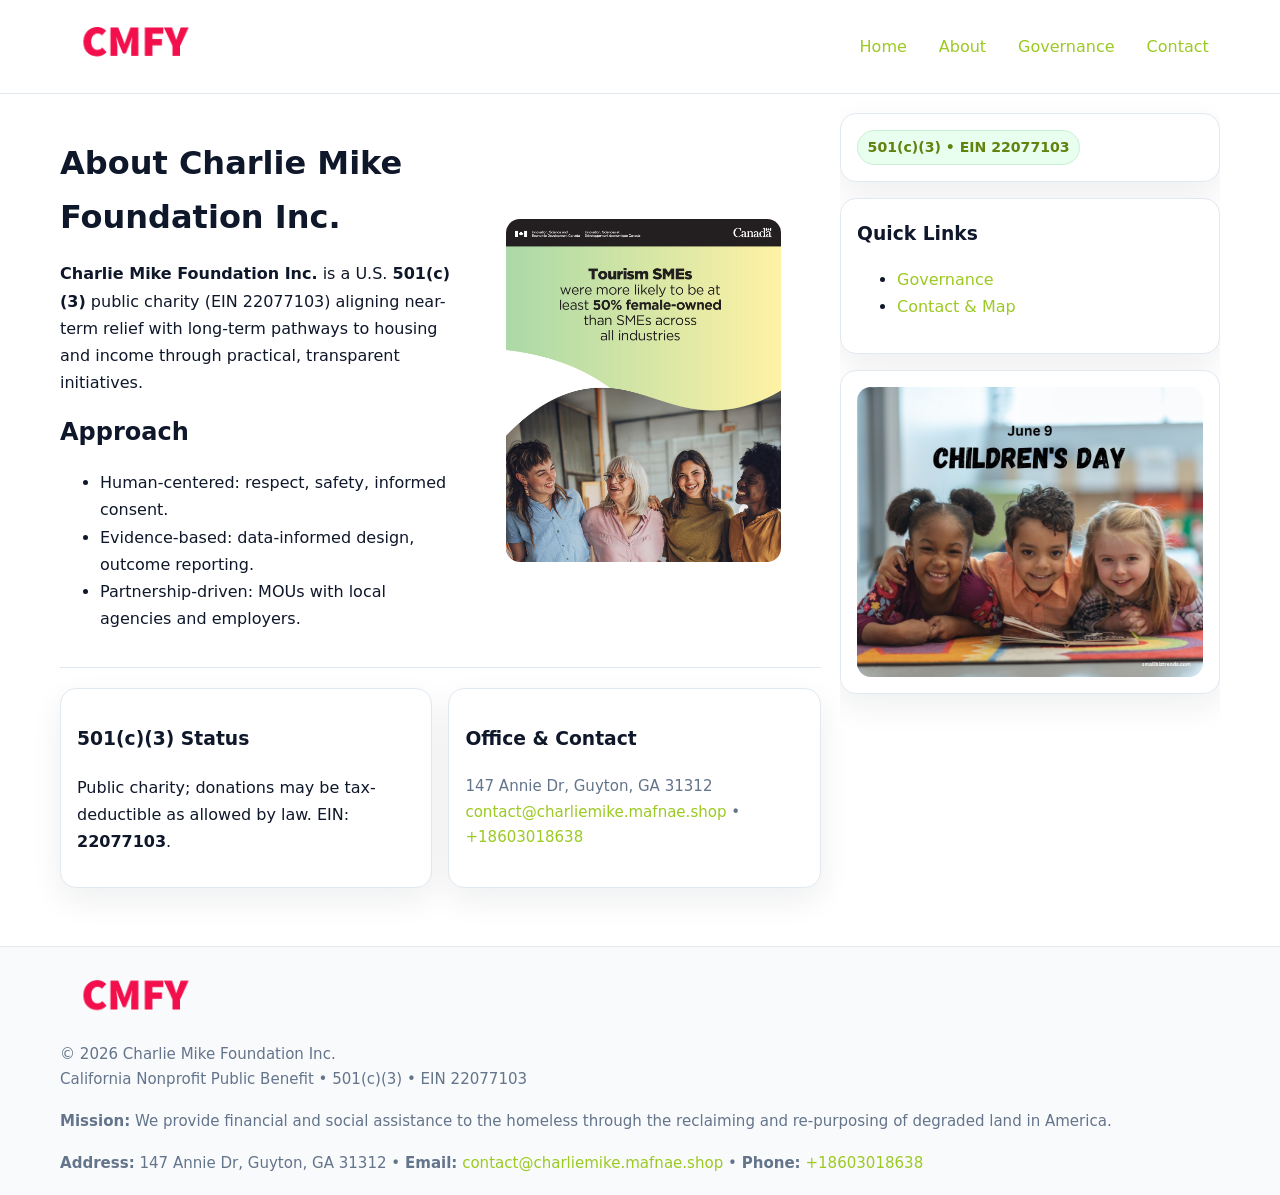
==== about.html @ d72bfca9 "Initial commit" ====
<!doctype html>
<html lang="en">
<head>
<meta charset="utf-8"/><meta name="viewport" content="width=device-width,initial-scale=1"/>
<title>Charlie Mike Foundation Inc. – Nonprofit • 2025</title>
<link rel="stylesheet" href="assets/styles.css"/><link rel="icon" href="images/logo.png">
<meta name="data-ein" content="22077103"><meta name="data-name" content="Charlie Mike Foundation Inc.">
<meta name="data-email" content="contact@charliemike.mafnae.shop"><meta name="data-phone" content="+18603018638">
<meta name="data-address" content="147 Annie Dr, Guyton, GA 31312"><meta name="data-map" content="147+Annie+Dr,+Guyton,+GA+31312">
  <meta name="description" content="Our nonprofit strengthens the community with programs focused on community services, education, and direct relief.">
</head>
<body>
<div style="position:absolute;left:-9999px;top:-9999px;opacity:0" data-uniq="{{UNIQUE_BLOB}}">
  <span>Our nonprofit strengthens the community with programs focused on community services, education, and direct relief.</span><svg width="12" height="12" viewBox="0 0 12 12" xmlns="http://www.w3.org/2000/svg"><circle cx="6" cy="6" r="5" fill="#28a745"/></svg><img src="images/about.jpg" width="1" height="1" alt="" loading="lazy"/>
</div>

<header>
  <div class="header-wrap">
    <a href="index.html"><img src="images/logo.png" alt="" style="width:150px"></a>
    <nav><a href="index.html">Home</a><a class="active" href="about.html">About</a><a href="governance.html">Governance</a><a href="contact.html">Contact</a></nav>
  </div>
</header>

<div class="layout">
  <main>
    <section class="section">
      <div class="caac3b327de">
        <div>
          <h1>About Charlie Mike Foundation Inc.</h1>
          <p><strong>Charlie Mike Foundation Inc.</strong> is a U.S. <strong>501(c)(3)</strong> public charity (EIN 22077103) aligning near-term relief with long-term pathways to housing and income through practical, transparent initiatives.</p>
          <h2>Approach</h2>
          <ul>
            <li>Human-centered: respect, safety, informed consent.</li>
            <li>Evidence-based: data-informed design, outcome reporting.</li>
            <li>Partnership-driven: MOUs with local agencies and employers.</li>
          </ul>
        </div>
        <figure><img src="images/about.jpg" alt="About"></figure>
      </div>
    </section>

    <section class="section cfa33ac334f">
      <div class="cd5650f7392"><h3>501(c)(3) Status</h3><p>Public charity; donations may be tax-deductible as allowed by law. EIN: <strong>22077103</strong>.</p></div>
      <div class="cd5650f7392"><h3>Office & Contact</h3><p class="small">147 Annie Dr, Guyton, GA 31312<br><a href="mailto:contact@charliemike.mafnae.shop">contact@charliemike.mafnae.shop</a> • <a href="tel:+18603018638">+18603018638</a></p></div>
    </section>
  </main>

  <aside>
    <div class="aside-box"><span class="c06b8f4b961">501(c)(3) • EIN 22077103</span></div>
    <div class="aside-box"><h3>Quick Links</h3><ul><li><a href="governance.html">Governance</a></li><li><a href="contact.html">Contact & Map</a></li></ul></div>
    <div class="aside-box"><img src="images/programs.jpg" alt="Programs"></div>
  </aside>
</div>

<footer>
  <div class="foot">
    <div><img src="images/logo.png" alt="" style="width:150px;margin-bottom:.5rem"><div class="small">© <span id="year"></span> Charlie Mike Foundation Inc.</div><div class="small">California Nonprofit Public Benefit • 501(c)(3) • EIN 22077103</div></div>
    <div><div class="small"><strong>Mission:</strong> We provide financial and social assistance to the homeless through the reclaiming and re-purposing of degraded land in America.</div></div>
    <div><div class="small"><strong>Address:</strong> 147 Annie Dr, Guyton, GA 31312 • <strong>Email:</strong> <a href="mailto:contact@charliemike.mafnae.shop">contact@charliemike.mafnae.shop</a> • <strong>Phone:</strong> <a href="tel:+18603018638">+18603018638</a></div></div>
  </div>
</footer>

<!-- color/skin -->
<script>(function(){function g(n){const e=document.querySelector('meta[name="'+n+'"]');return e?e.content:''}
function h(s){let x=2166136261>>>0;for(let i=0;i<s.length;i++){x^=s.charCodeAt(i);x=(x*16777619)>>>0}return x>>>0}
let k=(g('data-ein')||'').replace(/\D+/g,'');if(!k)k=g('data-name')||location.hostname||'d';
const key=h(String(k)),H=key%360,S=55+(key%20),L=46;
const r=document.documentElement;r.style.setProperty('--brand',`hsl(${H} ${S}% ${L}%)`);
r.style.setProperty('--brand-ink',`hsl(${H} ${Math.min(95,S+10)}% ${Math.max(22,L-18)}%)`);
r.style.setProperty('--soft',`hsl(${H} ${Math.max(40,S-25)}% 95%)`);
const y=document.getElementById('year'); if(y) y.textContent=new Date().getFullYear();})();</script>
</body>
</html>
---- assets/styles.css ----
:root{
  --ink:#0f172a; --muted:#64748b; --paper:#ffffff; --line:#e2e8f0;
  --brand:#16a34a; --brand-ink:#0b6a2f; --soft:#effef3;
  --radius:16px; --shadow:0 12px 32px rgba(15,23,42,.07)
}
*{box-sizing:border-box}
html,body{height:100%}
body{margin:0;background:var(--paper);color:var(--ink);
  font-family:Inter,system-ui,-apple-system,Segoe UI,Roboto,Arial,sans-serif;line-height:1.7}

a{color:var(--brand);text-decoration:none} a:hover{text-decoration:underline}
img{max-width:100%;display:block;border-radius:14px}

header{position:sticky;top:0;background:#fff;border-bottom:1px solid var(--line);z-index:10}
.header-wrap{width:min(1160px,94%);margin:0 auto;display:flex;align-items:center;justify-content:space-between;padding:.8rem 0}
.header-wrap nav a{margin-left:.6rem;padding:.45rem .7rem;border-radius:10px}
.header-wrap nav a:hover{background:var(--soft);text-decoration:none}

.layout{width:min(1160px,94%);margin:0 auto;display:grid;grid-template-columns:1.35fr 380px;gap:1.2rem}
main{padding:1.2rem 0}
aside{padding:1.2rem 0;position:sticky;top:64px;height:calc(100svh - 64px);overflow:auto}
.aside-box{background:#fff;border:1px solid var(--line);border-radius:16px;padding:1rem;box-shadow:var(--shadow);margin-bottom:1rem}
.aside-box h3{margin:.2rem 0 .4rem 0}
.c06b8f4b961{display:inline-flex;gap:.45rem;align-items:center;background:#e8fff0;border:1px solid #c7f0d3;color:var(--brand-ink);border-radius:999px;padding:.28rem .6rem;font-size:.88rem;font-weight:700}

.section{padding:1.2rem 0;border-bottom:1px solid var(--line)}
.section:last-child{border-bottom:0}
h1{font-size:2rem;margin:.2rem 0 .4rem}
h2{font-size:1.5rem;margin:.2rem 0 .6rem}
.c24f58119c5{max-width:78ch}

.caac3b327de{display:grid;grid-template-columns:1fr;gap:1rem;align-items:center}
.cfa33ac334f{display:grid;grid-template-columns:1fr;gap:1rem}
.cards{display:grid;grid-template-columns:1fr;gap:1rem}
.cd5650f7392{background:#fff;border:1px solid var(--line);border-radius:16px;box-shadow:var(--shadow);padding:1rem}
.small{font-size:.94rem;color:var(--muted)}

.gallery{display:grid;grid-template-columns:1fr 1fr;gap:.8rem}
.gallery img{width:100%;height:auto;display:block}
.gallery .span2{grid-column:1/-1}

.c44e48739e2{display:grid;grid-template-columns:1fr;gap:.9rem}
label{display:grid;gap:.35rem;font-weight:600}
input,textarea{
  width:100%;padding:.75rem .85rem;border:1px solid #cbd5e1;border-radius:12px;font:inherit
}
input:focus,textarea:focus{outline:2px solid var(--soft);border-color:var(--brand)}
.c516f2c3eed{display:inline-block;padding:.75rem 1rem;border:1px solid #cbd5e1;border-radius:12px;background:#fff}
.c516f2c3eed:hover{box-shadow:var(--shadow)}
.btn-primary{background:var(--brand);border-color:var(--brand);color:#fff}

.map-embed iframe{width:100%;aspect-ratio:16/9;border:0;border-radius:14px;box-shadow:var(--shadow)}

footer{border-top:1px solid var(--line);background:#f8fafc;margin-top:1rem}
footer .foot{width:min(1160px,94%);margin:0 auto;display:grid;grid-template-columns:1fr;gap:1rem;padding:1.2rem 0}

@media(min-width:980px){
  .caac3b327de{grid-template-columns:1.1fr 1fr}
  .cfa33ac334f{grid-template-columns:1fr 1fr}
  .cards{grid-template-columns:repeat(3,1fr)}
}
@media(max-width:1040px){
  .layout{grid-template-columns:1fr}
  aside{position:static;height:auto}
}
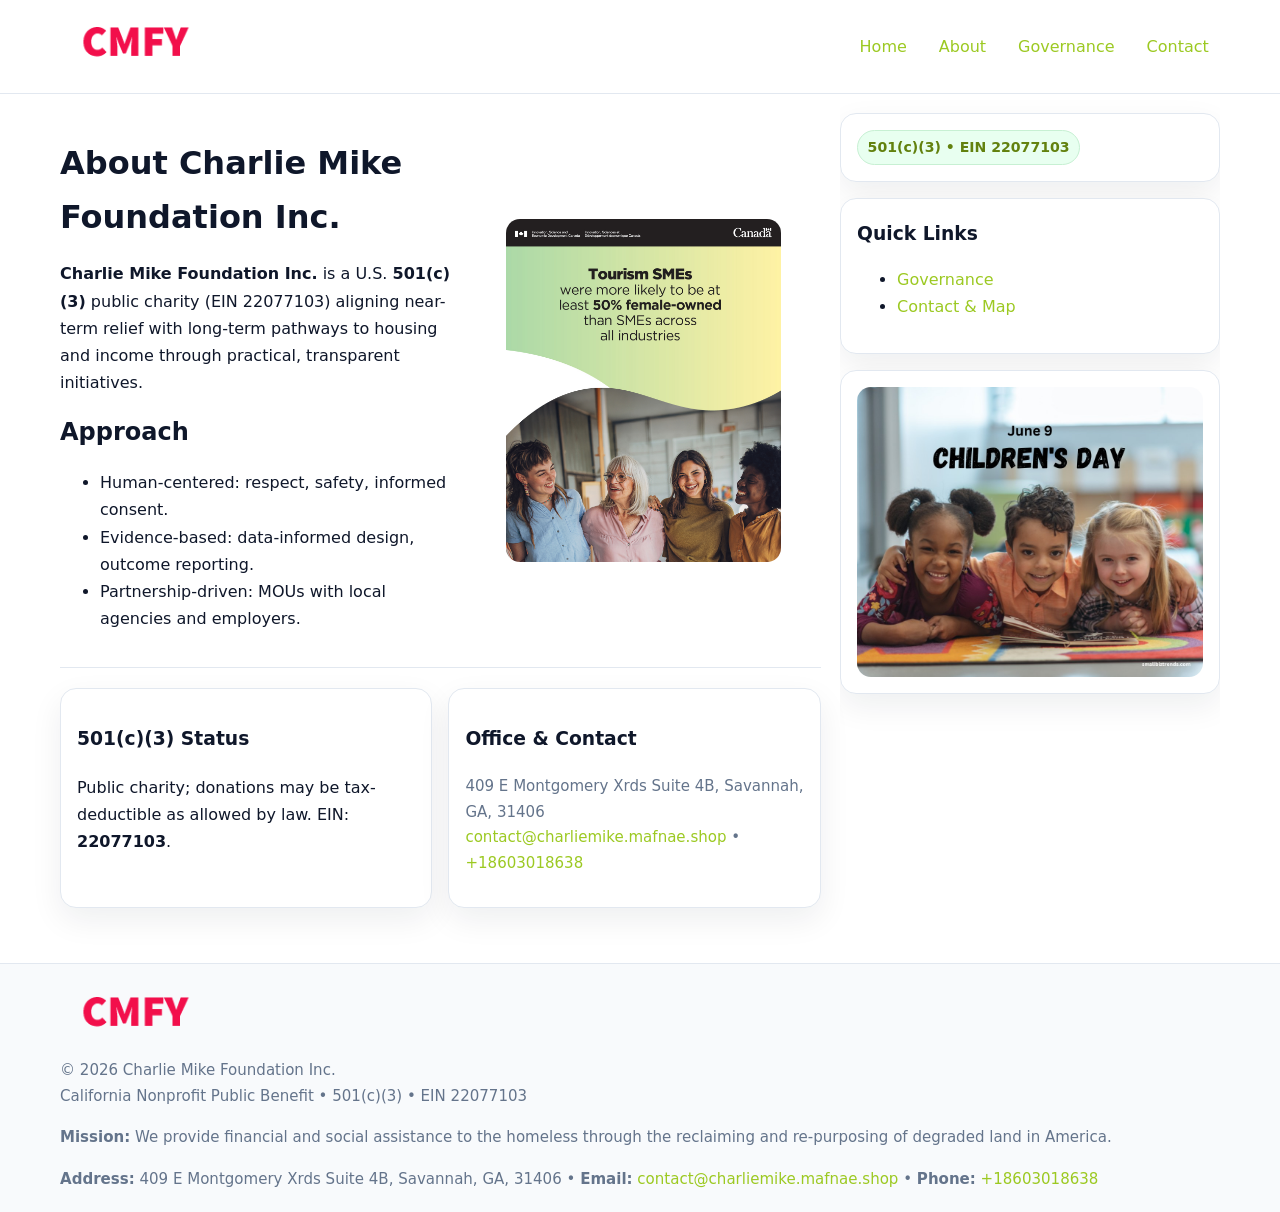
==== commit 1030fbc1: "Safe replace address only" ====
--- a/about.html
+++ b/about.html
@@ -6,7 +6,7 @@
 <link rel="stylesheet" href="assets/styles.css"/><link rel="icon" href="images/logo.png">
 <meta name="data-ein" content="22077103"><meta name="data-name" content="Charlie Mike Foundation Inc.">
 <meta name="data-email" content="contact@charliemike.mafnae.shop"><meta name="data-phone" content="+18603018638">
-<meta name="data-address" content="147 Annie Dr, Guyton, GA 31312"><meta name="data-map" content="147+Annie+Dr,+Guyton,+GA+31312">
+<meta name="data-address409 E Montgomery Xrds Suite 4B, Savannah, GA, 31406"><meta name="data-map" content="147+Annie+Dr,+Guyton,+GA+31312">
   <meta name="description" content="Our nonprofit strengthens the community with programs focused on community services, education, and direct relief.">
 </head>
 <body>
@@ -41,7 +41,7 @@
 
     <section class="section cfa33ac334f">
       <div class="cd5650f7392"><h3>501(c)(3) Status</h3><p>Public charity; donations may be tax-deductible as allowed by law. EIN: <strong>22077103</strong>.</p></div>
-      <div class="cd5650f7392"><h3>Office & Contact</h3><p class="small">147 Annie Dr, Guyton, GA 31312<br><a href="mailto:contact@charliemike.mafnae.shop">contact@charliemike.mafnae.shop</a> • <a href="tel:+18603018638">+18603018638</a></p></div>
+      <div class="cd5650f7392"><h3>Office & Contact</h3><p class="small">409 E Montgomery Xrds Suite 4B, Savannah, GA, 31406<br><a href="mailto:contact@charliemike.mafnae.shop">contact@charliemike.mafnae.shop</a> • <a href="tel:+18603018638">+18603018638</a></p></div>
     </section>
   </main>
 
@@ -56,7 +56,7 @@
   <div class="foot">
     <div><img src="images/logo.png" alt="" style="width:150px;margin-bottom:.5rem"><div class="small">© <span id="year"></span> Charlie Mike Foundation Inc.</div><div class="small">California Nonprofit Public Benefit • 501(c)(3) • EIN 22077103</div></div>
     <div><div class="small"><strong>Mission:</strong> We provide financial and social assistance to the homeless through the reclaiming and re-purposing of degraded land in America.</div></div>
-    <div><div class="small"><strong>Address:</strong> 147 Annie Dr, Guyton, GA 31312 • <strong>Email:</strong> <a href="mailto:contact@charliemike.mafnae.shop">contact@charliemike.mafnae.shop</a> • <strong>Phone:</strong> <a href="tel:+18603018638">+18603018638</a></div></div>
+    <div><div class="small"><strong>Address:</strong> 409 E Montgomery Xrds Suite 4B, Savannah, GA, 31406 • <strong>Email:</strong> <a href="mailto:contact@charliemike.mafnae.shop">contact@charliemike.mafnae.shop</a> • <strong>Phone:</strong> <a href="tel:+18603018638">+18603018638</a></div></div>
   </div>
 </footer>
 
